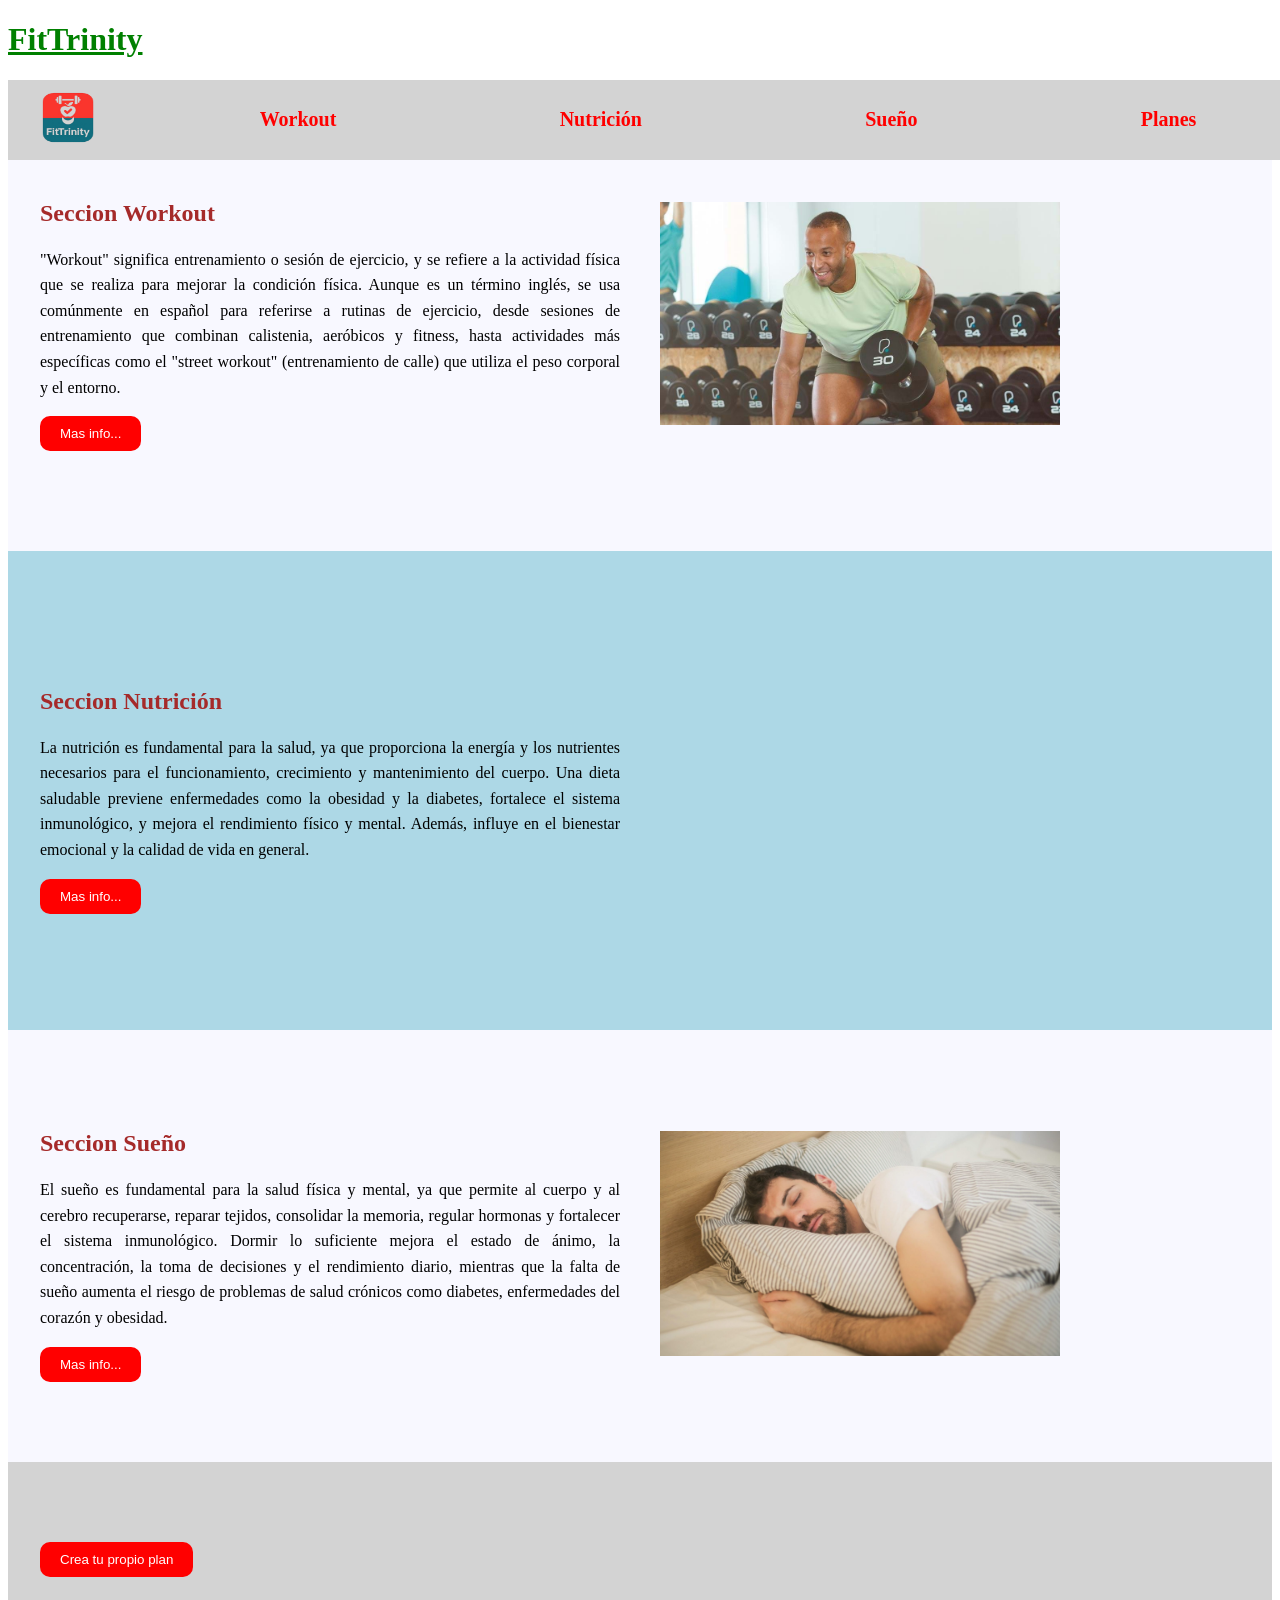
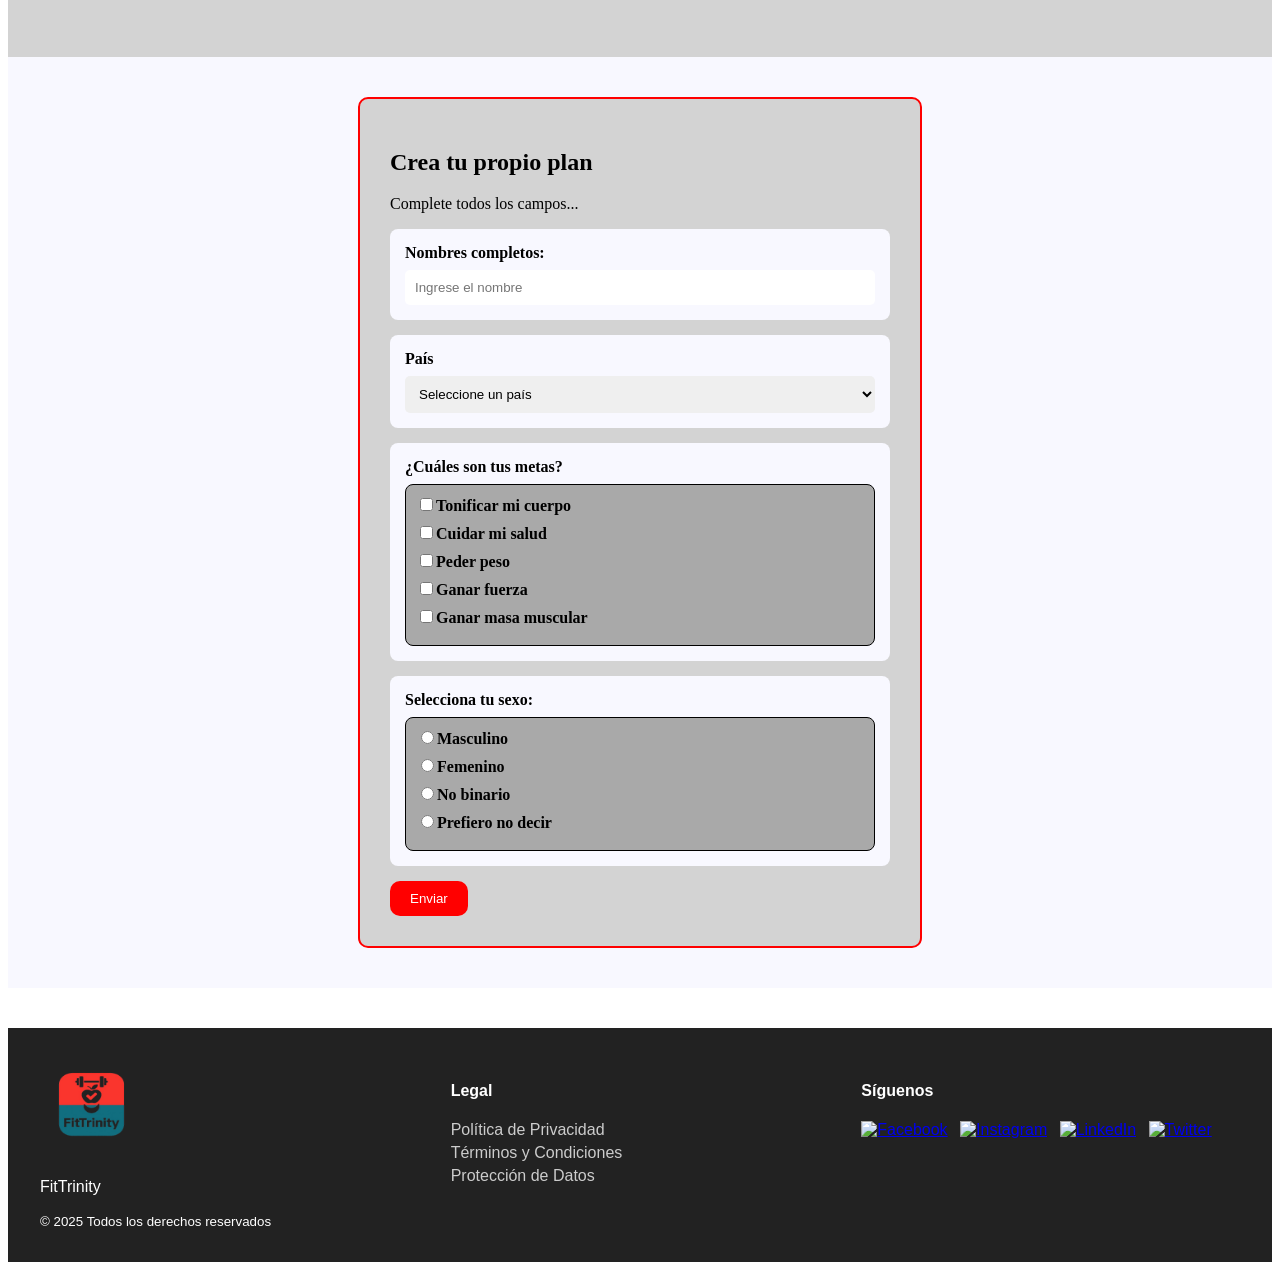
==== index.html @ a1254632 "Initial commit" ====
<!DOCTYPE html>
<html lang="en">
  <head>
    <meta charset="UTF-8" />
    <meta name="viewport" content="width=device-width, initial-scale=1.0" />
    <title>Document</title>
    <link rel="stylesheet" href="styles.css" />
    <link rel="stylesheet" href="Pie.css" />
  </head>
  <body>
    <h1>FitTrinity</h1>
    <nav class="topheader">
      <a href="" class="logo">
        <img width="80" height="70" src="img/Logo_FitTrinity.png" alt="" />
      </a>
      <ul class="Menu-Horizontal">
        <li>
          <a href="">Workout</a>
          <ul class="Menu-Vertical">
            <li><a href="">Ejercicios propuestos</a></li>
            <li><a href="">Recomendaciones</a></li>
            <li><a href="">Arma tu rutina</a></li>
            <li><a href="">Objetivos</a></li>
          </ul>
        </li>
        <li>
          <a href="">Nutrición</a>
          <ul class="Menu-Vertical">
            <li><a href="">Recetas propuestas</a></li>
            <li><a href="">Crea tu receta</a></li>
            <li><a href="">Crea tu plan alimentario</a></li>
            <li><a href="">Objetivos</a></li>
          </ul>
        </li>
        <li>
          <a href="">Sueño</a>
          <ul class="Menu-Vertical">
            <li><a href="">Historial de sueño</a></li>
            <li><a href="">Técnicas de sueño</a></li>
            <li><a href="">Resumen de sueño del día</a></li>
            <li><a href="">Objetivos</a></li>
          </ul>
        </li>
        <li><a href="#plan">Planes</a></li>
      </ul>
    </nav>
    <!--SECCION WORKOUT-->
    <section class="seccion-workout">
      <div class="div-gral-workout">
        <div class="div-work-texto">
          <h2>Seccion Workout</h2>
          <p>
            "Workout" significa entrenamiento o sesión de ejercicio, y se
            refiere a la actividad física que se realiza para mejorar la
            condición física. Aunque es un término inglés, se usa comúnmente en
            español para referirse a rutinas de ejercicio, desde sesiones de
            entrenamiento que combinan calistenia, aeróbicos y fitness, hasta
            actividades más específicas como el "street workout" (entrenamiento
            de calle) que utiliza el peso corporal y el entorno.
          </p>
          <button>Mas info...</button>
        </div>
        <div class="div-work-img">
          <img src="img/workout.jpg" />
        </div>
      </div>
    </section>

    <!--SECCION NUTRICIÓN-->
    <section class="seccion-nutricion">
      <div class="div-gral-nutri">
        <div class="div-nutri-texto">
          <h2>Seccion Nutrición</h2>
          <p>
            La nutrición es fundamental para la salud, ya que proporciona la
            energía y los nutrientes necesarios para el funcionamiento,
            crecimiento y mantenimiento del cuerpo. Una dieta saludable previene
            enfermedades como la obesidad y la diabetes, fortalece el sistema
            inmunológico, y mejora el rendimiento físico y mental. Además,
            influye en el bienestar emocional y la calidad de vida en general.
          </p>
          <button>Mas info...</button>
        </div>
        <div class="div-nutri-vid">
          <iframe
            width="560"
            height="315"
            src="https://www.youtube.com/embed/vj3jPvixnuU?si=mzbPdKs2V71hSgML"
            title="YouTube video player"
            frameborder="0"
            allow="accelerometer; autoplay; clipboard-write; encrypted-media; gyroscope; picture-in-picture; web-share"
            referrerpolicy="strict-origin-when-cross-origin"
            allowfullscreen
          ></iframe>
        </div>
      </div>
    </section>

    <!--SECCION SUEÑO-->
    <section class="seccion-sueño">
      <div class="div-gral-sueño">
        <div class="div-sueño-texto">
          <h2>Seccion Sueño</h2>
          <p>
            El sueño es fundamental para la salud física y mental, ya que
            permite al cuerpo y al cerebro recuperarse, reparar tejidos,
            consolidar la memoria, regular hormonas y fortalecer el sistema
            inmunológico. Dormir lo suficiente mejora el estado de ánimo, la
            concentración, la toma de decisiones y el rendimiento diario,
            mientras que la falta de sueño aumenta el riesgo de problemas de
            salud crónicos como diabetes, enfermedades del corazón y obesidad.
          </p>
          <button>Mas info...</button>
        </div>
        <div class="div-work-img">
          <img src="img/sueño.jpg" />
        </div>
      </div>
    </section>

    <!--SECCION PLAN-->
    <section class="seccion-plan">
      <div class="div-gral-plan">
        <div class="div-plan-boton">
          <button>Crea tu propio plan</button>
        </div>
      </div>
    </section>

    <!--SECCION PLAN-->
    <section class="seccion-formulario" id="plan">
      <div class="div-cont-formulario">
        <h2>Crea tu propio plan</h2>
        <p>Complete todos los campos...</p>
        <form class="formulario">
          <!--INPUT:TEXT-->
          <div class="campo">
            <label for="nombre">Nombres completos:</label>
            <input
              type="text"
              id="nombre"
              name="nombre"
              placeholder="Ingrese el nombre"
            />
          </div>

          <!--LISTA DESPLEGABLE-->
          <div class="campo">
            <label for="nombres">País</label>
            <select id="pais" name="pais">
              <option value="">Seleccione un país</option>
              <option value="peru">Peru</option>
              <option value="argentina">Argentina</option>
              <option value="chile">Chile</option>
              <option value="colombia">Colombia</option>
            </select>
          </div>

          <!--CHECKBOX-->
          <div class="campo">
            <label>¿Cuáles son tus metas?</label>
            <ul class="lista-checkbox">
              <li>
                <label
                  ><input type="checkbox" name="metas" value="a" />Tonificar mi
                  cuerpo</label
                >
              </li>
              <li>
                <label
                  ><input type="checkbox" name="metas" value="b" />Cuidar mi
                  salud</label
                >
              </li>
              <li>
                <label
                  ><input type="checkbox" name="metas" value="c" />Peder
                  peso</label
                >
              </li>
              <li>
                <label
                  ><input type="checkbox" name="metas" value="d" />Ganar
                  fuerza</label
                >
              </li>
              <li>
                <label
                  ><input type="checkbox" name="metas" value="e" />Ganar masa
                  muscular</label
                >
              </li>
            </ul>
          </div>

          <!--RADIO-->
          <div class="campo">
            <label>Selecciona tu sexo:</label>
            <ul class="lista-radio">
              <li>
                <label
                  ><input type="radio" name="sexo" value="m" />Masculino</label
                >
              </li>
              <li>
                <label
                  ><input type="radio" name="sexo" value="f" />Femenino</label
                >
              </li>
              <li>
                <label
                  ><input type="radio" name="sexo" value="nb" />No
                  binario</label
                >
              </li>
              <li>
                <label
                  ><input type="radio" name="sexo" value="na" />Prefiero no
                  decir</label
                >
              </li>
            </ul>
          </div>
          <button class="formulrio" type="submit">Enviar</button>
        </form>
      </div>
    </section>

    <!-- PIE DE PAGINA -->
    <section id="footer">
      <footer class="footer">
        <div class="footer-container">
          <!-- Logo y nombre de sitio -->
          <div class="footer-brand">
            <img src="img/Logo_FitTrinity.png" alt="Logo" class="footer-logo" />
            <p>FitTrinity</p>
            <small>© 2025 Todos los derechos reservados</small>
          </div>

          <!-- Enlaces legales -->
          <div class="footer-links">
            <h4>Legal</h4>
            <a href="/Documentos/3.politica-privacidad.pdf"
              >Política de Privacidad</a
            >
            <!-- Dentro de href llama a un documento pdf con la poltica-->
            <a href="#">Términos y Condiciones</a>
            <!-- Dentro de href llama a un documento pdf con los terminos y condiciones-->
            <a href="/Documentos/LeyProteccionDatos.pdf">Protección de Datos</a>
          </div>

          <!-- Redes sociales con íconos personalizados -->
          <div class="footer-social">
            <h4>Síguenos</h4>
            <a href="#"
              ><img
                src="https://cdn-icons-png.flaticon.com/512/145/145802.png"
                alt="Facebook"
                class="social-icon"
            /></a>
            <a href="#"
              ><img
                src="https://cdn-icons-png.flaticon.com/512/145/145812.png"
                alt="Instagram"
                class="social-icon"
            /></a>
            <a href="#"
              ><img
                src="https://cdn-icons-png.flaticon.com/512/145/145807.png"
                alt="LinkedIn"
                class="social-icon"
            /></a>
            <a href="#"
              ><img
                src="https://cdn-icons-png.flaticon.com/512/145/145806.png"
                alt="Twitter"
                class="social-icon"
            /></a>
          </div>
        </div>
      </footer>
    </section>
  </body>
</html>
---- styles.css ----
h1 {
  text-decoration: underline;
  color: green;
  font-family: Tahoma;
}

.topheader {
  position: fixed;
  background-color: lightgray;
  width: 100%;
  height: 80px;
  display: flex;
  align-items: center;
  justify-content: space-between;
  padding: 0 20px;
}

.Menu-Horizontal {
  list-style: none;
  display: flex;
  justify-content: space-around;
  width: 100%;
}

.Menu-Horizontal li a {
  display: Block;
  padding: 15px 20px;
  color: red;
  font-size: 20px;
  font-weight: bold;
  text-decoration: none;
  list-style: none;
}

.Menu-Vertical {
  list-style: none;
  padding: 0;
  position: absolute;
  background-color: lightgray;
  display: none;
  width: 150px;
  border-radius: 7px;
}

.Menu-Vertical li a {
  display: Block;
  padding: 15px 20px;
  color: black;
  font-size: 15px;
  font-weight: normal;
  text-decoration: none;
  list-style: none;
}

.Menu-Horizontal li a:hover {
  color: blue;
}

.Menu-Horizontal li:hover .Menu-Vertical {
  display: Block;
}

/*Seccion Workout*/
.seccion-workout {
  padding: 100px 20px;
  background-color: ghostwhite;
}

.div-gral-workout {
  display: flex;
  justify-content: space-between;
  align-items: center;
  max-width: 1200px;
  margin: 0 auto;
  gap: 40px;
}
.div-work-texto {
  flex: 1;
}

.div-work-texto h2 {
  color: brown;
}

.div-work-texto p {
  color: black;
  line-height: 1.6;
  font-size: 16px;
  text-align: justify;
}

.div-work-texto button {
  margin: top 20px;
  padding: 10px 20px;
  background-color: red;
  color: white;
  border: none;
  border-radius: 10px;
  cursor: pointer;
}

.div-work-img {
  flex: 1;
}

.div-work-img img {
  width: 100%;
  max-width: 400px;
}

/*Seccion Nutrición*/

.seccion-nutricion {
  padding: 80px 20px;
  background-color: lightblue;
}

.div-gral-nutri {
  display: flex;
  justify-content: space-between;
  align-items: center;
  max-width: 1200px;
  margin: 0 auto;
  gap: 40px;
}
.div-nutri-texto {
  flex: 1;
}

.div-nutri-texto h2 {
  color: brown;
}

.div-nutri-texto p {
  color: black;
  line-height: 1.6;
  font-size: 16px;
  text-align: justify;
}

.div-nutri-texto button {
  margin: top 20px;
  padding: 10px 20px;
  background-color: red;
  color: white;
  border: none;
  border-radius: 10px;
  cursor: pointer;
}

.div-nutri-vid {
  flex: 1;
}

.div-nutri-vid iframe {
  width: 100%;
  max-width: 400px;
}

/*Seccion Sueño*/

.seccion-sueño {
  padding: 80px 20px;
  background-color: ghostwhite;
}

.div-gral-sueño {
  display: flex;
  justify-content: space-between;
  align-items: center;
  max-width: 1200px;
  margin: 0 auto;
  gap: 40px;
}
.div-sueño-texto {
  flex: 1;
}

.div-sueño-texto h2 {
  color: brown;
}

.div-sueño-texto p {
  color: black;
  line-height: 1.6;
  font-size: 16px;
  text-align: justify;
}

.div-sueño-texto button {
  margin: top 20px;
  padding: 10px 20px;
  background-color: red;
  color: white;
  border: none;
  border-radius: 10px;
  cursor: pointer;
}

.div-sueño-vid {
  flex: 1;
}

.div-sueño-vid iframe {
  width: 100%;
  max-width: 400px;
}

/*Seccion Plan*/

.seccion-plan {
  padding: 80px 20px;
  background-color: lightgray;
  justify-content: center;
}

.div-gral-plan {
  display: flex;
  justify-content: space-between;
  align-items: center;
  max-width: 1200px;
  margin: 0 auto;
  gap: 40px;
}
.div-plan-boton {
  flex: 1;
  align-items: center;
}

.div-plan-boton button {
  margin: top 20px;
  padding: 10px 20px;
  background-color: red;
  color: white;
  border: none;
  border-radius: 10px;
  cursor: pointer;
}

/*Seccion Formulario*/

.seccion-formulario {
  padding: 40px;
  background-color: ghostwhite;
  border: 30px;
  display: flex;
  justify-content: center;
  margin-bottom: 40px;
}

.div-cont-formulario {
  background-color: lightgray;
  padding: 30px;
  border: 2px solid red;
  border-radius: 10px;
  width: 100%;
  max-width: 500px;
}

.campo {
  background-color: ghostwhite;
  padding: 15px;
  border: 1px;
  border-radius: 8px;
  margin-bottom: 15px;
}

.formulario label {
  display: block;
  font-weight: 600;
  margin-bottom: 8px;
}

.formulario input[type="text"],
.formulario select {
  width: 100%;
  padding: 10px;
  border: 1px;
  border-radius: 5px;
  box-sizing: border-box;
}

.lista-checkbox,
.lista-radio {
  list-style: none;
  padding: 10px;
  margin: 0px;
  border: 1px solid black;
  border-radius: 8px;
  background-color: darkgray;
}

.formulario button {
  margin: top 20px;
  padding: 10px 20px;
  background-color: red;
  color: white;
  border: none;
  border-radius: 10px;
  cursor: pointer;
}
---- Pie.css ----
/* Footer general */
.footer {
  background-color: #222; /* Fondo oscuro para contraste */
  color: white;
  padding: 2rem 1rem;
  font-family: "Roboto", sans-serif;
}

/* Contenedor flexible para 3 columnas */
.footer-container {
  display: flex;
  flex-direction: row;
  justify-content: space-between;
  flex-wrap: wrap;
  max-width: 1200px;
  margin: auto;
  gap: 2rem;
}

/* Marca o logotipo */
.footer-brand {
  flex: 1;
  min-width: 200px;
}

.footer-logo {
  width: 103px;
  height: 90px;
  margin-bottom: 0.5rem;
}

/* Enlaces legales */
.footer-links {
  flex: 1;
  min-width: 200px;
}

.footer-links a {
  display: block;
  color: #ccc;
  text-decoration: none;
  margin: 0.3rem 0;
}

.footer-links a:hover {
  color: #fff;
}

/* Redes sociales con íconos */
.footer-social {
  flex: 1;
  min-width: 200px;
}

.social-icon {
  width: 32px;
  height: 32px;
  margin-right: 0.5rem;
  transition: transform 0.2s ease-in-out;
}

.social-icon:hover {
  transform: scale(1.2);
}

/* Responsive para pantallas pequeñas */
@media (max-width: 768px) {
  .footer-container {
    flex-direction: column;
    align-items: center;
    text-align: center;
  }

  .footer-social img {
    margin-bottom: 0.5rem;
  }
}
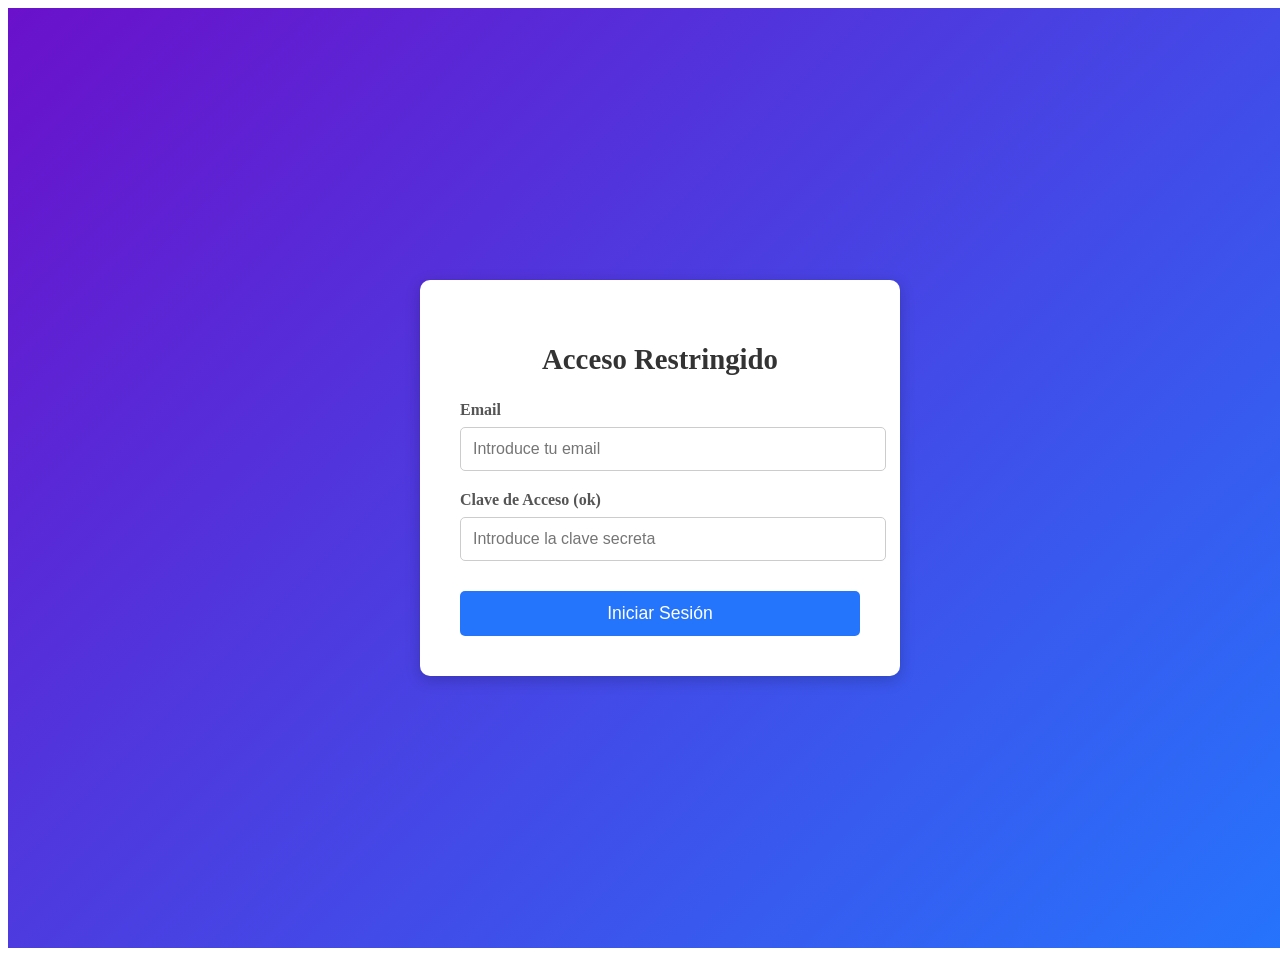
==== commit a3a38e8d: "commit" ====
--- a/index.html
+++ b/index.html
@@ -1,284 +1,44 @@
-<!DOCTYPE html>
-<html lang="en">
-  <head>
-    <meta charset="UTF-8" />
-    <meta name="viewport" content="width=device-width, initial-scale=1.0" />
-    <title>Document</title>
-    <link rel="stylesheet" href="styles.css" />
-    <link rel="stylesheet" href="Pie.css" />
-  </head>
-  <body>
-    <h1>FitTrinity</h1>
-    <nav class="topheader">
-      <a href="" class="logo">
-        <img width="80" height="70" src="img/Logo_FitTrinity.png" alt="" />
-      </a>
-      <ul class="Menu-Horizontal">
-        <li>
-          <a href="">Workout</a>
-          <ul class="Menu-Vertical">
-            <li><a href="">Ejercicios propuestos</a></li>
-            <li><a href="">Recomendaciones</a></li>
-            <li><a href="">Arma tu rutina</a></li>
-            <li><a href="">Objetivos</a></li>
-          </ul>
-        </li>
-        <li>
-          <a href="">Nutrición</a>
-          <ul class="Menu-Vertical">
-            <li><a href="">Recetas propuestas</a></li>
-            <li><a href="">Crea tu receta</a></li>
-            <li><a href="">Crea tu plan alimentario</a></li>
-            <li><a href="">Objetivos</a></li>
-          </ul>
-        </li>
-        <li>
-          <a href="">Sueño</a>
-          <ul class="Menu-Vertical">
-            <li><a href="">Historial de sueño</a></li>
-            <li><a href="">Técnicas de sueño</a></li>
-            <li><a href="">Resumen de sueño del día</a></li>
-            <li><a href="">Objetivos</a></li>
-          </ul>
-        </li>
-        <li><a href="#plan">Planes</a></li>
-      </ul>
-    </nav>
-    <!--SECCION WORKOUT-->
-    <section class="seccion-workout">
-      <div class="div-gral-workout">
-        <div class="div-work-texto">
-          <h2>Seccion Workout</h2>
-          <p>
-            "Workout" significa entrenamiento o sesión de ejercicio, y se
-            refiere a la actividad física que se realiza para mejorar la
-            condición física. Aunque es un término inglés, se usa comúnmente en
-            español para referirse a rutinas de ejercicio, desde sesiones de
-            entrenamiento que combinan calistenia, aeróbicos y fitness, hasta
-            actividades más específicas como el "street workout" (entrenamiento
-            de calle) que utiliza el peso corporal y el entorno.
-          </p>
-          <button>Mas info...</button>
-        </div>
-        <div class="div-work-img">
-          <img src="img/workout.jpg" />
-        </div>
-      </div>
-    </section>
-
-    <!--SECCION NUTRICIÓN-->
-    <section class="seccion-nutricion">
-      <div class="div-gral-nutri">
-        <div class="div-nutri-texto">
-          <h2>Seccion Nutrición</h2>
-          <p>
-            La nutrición es fundamental para la salud, ya que proporciona la
-            energía y los nutrientes necesarios para el funcionamiento,
-            crecimiento y mantenimiento del cuerpo. Una dieta saludable previene
-            enfermedades como la obesidad y la diabetes, fortalece el sistema
-            inmunológico, y mejora el rendimiento físico y mental. Además,
-            influye en el bienestar emocional y la calidad de vida en general.
-          </p>
-          <button>Mas info...</button>
-        </div>
-        <div class="div-nutri-vid">
-          <iframe
-            width="560"
-            height="315"
-            src="https://www.youtube.com/embed/vj3jPvixnuU?si=mzbPdKs2V71hSgML"
-            title="YouTube video player"
-            frameborder="0"
-            allow="accelerometer; autoplay; clipboard-write; encrypted-media; gyroscope; picture-in-picture; web-share"
-            referrerpolicy="strict-origin-when-cross-origin"
-            allowfullscreen
-          ></iframe>
-        </div>
-      </div>
-    </section>
-
-    <!--SECCION SUEÑO-->
-    <section class="seccion-sueño">
-      <div class="div-gral-sueño">
-        <div class="div-sueño-texto">
-          <h2>Seccion Sueño</h2>
-          <p>
-            El sueño es fundamental para la salud física y mental, ya que
-            permite al cuerpo y al cerebro recuperarse, reparar tejidos,
-            consolidar la memoria, regular hormonas y fortalecer el sistema
-            inmunológico. Dormir lo suficiente mejora el estado de ánimo, la
-            concentración, la toma de decisiones y el rendimiento diario,
-            mientras que la falta de sueño aumenta el riesgo de problemas de
-            salud crónicos como diabetes, enfermedades del corazón y obesidad.
-          </p>
-          <button>Mas info...</button>
-        </div>
-        <div class="div-work-img">
-          <img src="img/sueño.jpg" />
-        </div>
-      </div>
-    </section>
-
-    <!--SECCION PLAN-->
-    <section class="seccion-plan">
-      <div class="div-gral-plan">
-        <div class="div-plan-boton">
-          <button>Crea tu propio plan</button>
-        </div>
-      </div>
-    </section>
-
-    <!--SECCION PLAN-->
-    <section class="seccion-formulario" id="plan">
-      <div class="div-cont-formulario">
-        <h2>Crea tu propio plan</h2>
-        <p>Complete todos los campos...</p>
-        <form class="formulario">
-          <!--INPUT:TEXT-->
-          <div class="campo">
-            <label for="nombre">Nombres completos:</label>
-            <input
-              type="text"
-              id="nombre"
-              name="nombre"
-              placeholder="Ingrese el nombre"
-            />
-          </div>
-
-          <!--LISTA DESPLEGABLE-->
-          <div class="campo">
-            <label for="nombres">País</label>
-            <select id="pais" name="pais">
-              <option value="">Seleccione un país</option>
-              <option value="peru">Peru</option>
-              <option value="argentina">Argentina</option>
-              <option value="chile">Chile</option>
-              <option value="colombia">Colombia</option>
-            </select>
-          </div>
-
-          <!--CHECKBOX-->
-          <div class="campo">
-            <label>¿Cuáles son tus metas?</label>
-            <ul class="lista-checkbox">
-              <li>
-                <label
-                  ><input type="checkbox" name="metas" value="a" />Tonificar mi
-                  cuerpo</label
-                >
-              </li>
-              <li>
-                <label
-                  ><input type="checkbox" name="metas" value="b" />Cuidar mi
-                  salud</label
-                >
-              </li>
-              <li>
-                <label
-                  ><input type="checkbox" name="metas" value="c" />Peder
-                  peso</label
-                >
-              </li>
-              <li>
-                <label
-                  ><input type="checkbox" name="metas" value="d" />Ganar
-                  fuerza</label
-                >
-              </li>
-              <li>
-                <label
-                  ><input type="checkbox" name="metas" value="e" />Ganar masa
-                  muscular</label
-                >
-              </li>
-            </ul>
-          </div>
-
-          <!--RADIO-->
-          <div class="campo">
-            <label>Selecciona tu sexo:</label>
-            <ul class="lista-radio">
-              <li>
-                <label
-                  ><input type="radio" name="sexo" value="m" />Masculino</label
-                >
-              </li>
-              <li>
-                <label
-                  ><input type="radio" name="sexo" value="f" />Femenino</label
-                >
-              </li>
-              <li>
-                <label
-                  ><input type="radio" name="sexo" value="nb" />No
-                  binario</label
-                >
-              </li>
-              <li>
-                <label
-                  ><input type="radio" name="sexo" value="na" />Prefiero no
-                  decir</label
-                >
-              </li>
-            </ul>
-          </div>
-          <button class="formulrio" type="submit">Enviar</button>
-        </form>
-      </div>
-    </section>
-
-    <!-- PIE DE PAGINA -->
-    <section id="footer">
-      <footer class="footer">
-        <div class="footer-container">
-          <!-- Logo y nombre de sitio -->
-          <div class="footer-brand">
-            <img src="img/Logo_FitTrinity.png" alt="Logo" class="footer-logo" />
-            <p>FitTrinity</p>
-            <small>© 2025 Todos los derechos reservados</small>
-          </div>
-
-          <!-- Enlaces legales -->
-          <div class="footer-links">
-            <h4>Legal</h4>
-            <a href="/Documentos/3.politica-privacidad.pdf"
-              >Política de Privacidad</a
-            >
-            <!-- Dentro de href llama a un documento pdf con la poltica-->
-            <a href="#">Términos y Condiciones</a>
-            <!-- Dentro de href llama a un documento pdf con los terminos y condiciones-->
-            <a href="/Documentos/LeyProteccionDatos.pdf">Protección de Datos</a>
-          </div>
-
-          <!-- Redes sociales con íconos personalizados -->
-          <div class="footer-social">
-            <h4>Síguenos</h4>
-            <a href="#"
-              ><img
-                src="https://cdn-icons-png.flaticon.com/512/145/145802.png"
-                alt="Facebook"
-                class="social-icon"
-            /></a>
-            <a href="#"
-              ><img
-                src="https://cdn-icons-png.flaticon.com/512/145/145812.png"
-                alt="Instagram"
-                class="social-icon"
-            /></a>
-            <a href="#"
-              ><img
-                src="https://cdn-icons-png.flaticon.com/512/145/145807.png"
-                alt="LinkedIn"
-                class="social-icon"
-            /></a>
-            <a href="#"
-              ><img
-                src="https://cdn-icons-png.flaticon.com/512/145/145806.png"
-                alt="Twitter"
-                class="social-icon"
-            /></a>
-          </div>
-        </div>
-      </footer>
-    </section>
-  </body>
-</html>
+<!DOCTYPE html>
+<html lang="es">
+  <head>
+    <meta charset="UTF-8" />
+    <meta name="viewport" content="width=device-width, initial-scale=1.0" />
+    <title>Login con Clave Estática</title>
+    <link rel="stylesheet" href="login.css" />
+  </head>
+  <body>
+    <section class="login-container">
+      <div class="login-box">
+        <h2>Acceso Restringido</h2>
+
+        <form onsubmit="return validarLogin(event);">
+          <div class="input-group">
+            <label for="email">Email</label>
+            <input
+              type="email"
+              id="email"
+              name="email"
+              placeholder="Introduce tu email"
+              required
+            />
+          </div>
+
+          <div class="input-group">
+            <label for="password">Clave de Acceso (ok)</label>
+            <input
+              type="password"
+              id="password"
+              name="password"
+              placeholder="Introduce la clave secreta"
+              required
+            />
+          </div>
+
+          <button type="submit" class="login-button">Iniciar Sesión</button>
+        </form>
+      </div>
+    </section>
+
+    <script src="login.js"></script>
+  </body>
+</html>
--- a/login.css
+++ b/login.css
@@ -0,0 +1,109 @@
+/* Contenedor principal: Centra el formulario */
+.login-container {
+    display: flex;
+    justify-content: center;
+    align-items: center;
+    min-height: 100vh;
+    width: 100%;
+    /* Fondo atractivo para la vista de escritorio */
+    background: linear-gradient(135deg, #6a11cb 0%, #2575fc 100%);
+    padding: 1.25rem; /* 20px de padding */
+}
+
+/* La caja del formulario */
+.login-box {
+    background: white;
+    padding: 2.5rem; /* 40px */
+    border-radius: 0.625rem; /* 10px */
+    box-shadow: 0 0.25rem 0.9375rem rgba(0, 0, 0, 0.2); /* Sombra */
+    width: 100%;
+    max-width: 25rem; /* 400px, el ancho máximo */
+    text-align: center;
+}
+
+.login-box h2 {
+    margin-bottom: 1.5625rem; /* 25px */
+    color: #333;
+    font-size: 1.8rem;
+}
+
+/* División para agrupar Label e Input */
+.input-group {
+    margin-bottom: 1.25rem; /* 20px */
+    text-align: left;
+}
+
+.input-group label {
+    display: block;
+    margin-bottom: 0.5rem; /* 8px */
+    font-weight: bold;
+    color: #555;
+}
+
+.input-group input {
+    width: 100%;
+    padding: 0.75rem; /* 12px */
+    border: 1px solid #ccc;
+    border-radius: 0.3125rem; /* 5px */
+    font-size: 1rem;
+    transition: border-color 0.3s;
+}
+
+.input-group input:focus {
+    border-color: #2575fc;
+    outline: none;
+}
+
+/* Estilo del botón */
+.login-button {
+    width: 100%;
+    padding: 0.75rem; /* 12px */
+    border: none;
+    border-radius: 0.3125rem; /* 5px */
+    background-color: #2575fc;
+    color: white;
+    font-size: 1.1rem;
+    cursor: pointer;
+    transition: background-color 0.3s ease;
+    margin-top: 0.625rem; /* 10px */
+}
+
+.login-button:hover {
+    background-color: #0e63e2;
+}
+
+/* -------------------------------------- */
+/* MEDIA QUERY: RESPONSIVE MÓVILES */
+/* -------------------------------------- */
+
+/* Estilos aplicados cuando la pantalla mide 600px o menos */
+@media (max-width: 600px) {
+    
+    /* El contenedor principal simula una vista de aplicación */
+    .login-container {
+        padding: 0; /* Quita el padding exterior */
+        background: #fff; /* Fondo blanco liso */
+        align-items: flex-start; /* Mueve el formulario arriba */
+        min-height: auto; 
+    }
+
+    /* La caja del formulario se expande y pierde los adornos de tarjeta */
+    .login-box {
+        padding: 1.5rem; /* 24px de padding interno */
+        margin-top: 2rem; /* 32px de espacio superior */
+        width: 100%;
+        max-width: 100%;
+        box-shadow: none; /* Elimina la sombra */
+        border-radius: 0; /* Elimina el borde redondeado */
+        border: none;
+    }
+
+    .login-box h2 {
+        font-size: 1.7rem; /* Ajuste sutil del tamaño */
+        text-align: left;
+    }
+    
+    .input-group input {
+        padding: 1rem; /* Aumenta el padding para un mejor toque táctil (16px) */
+    }
+}
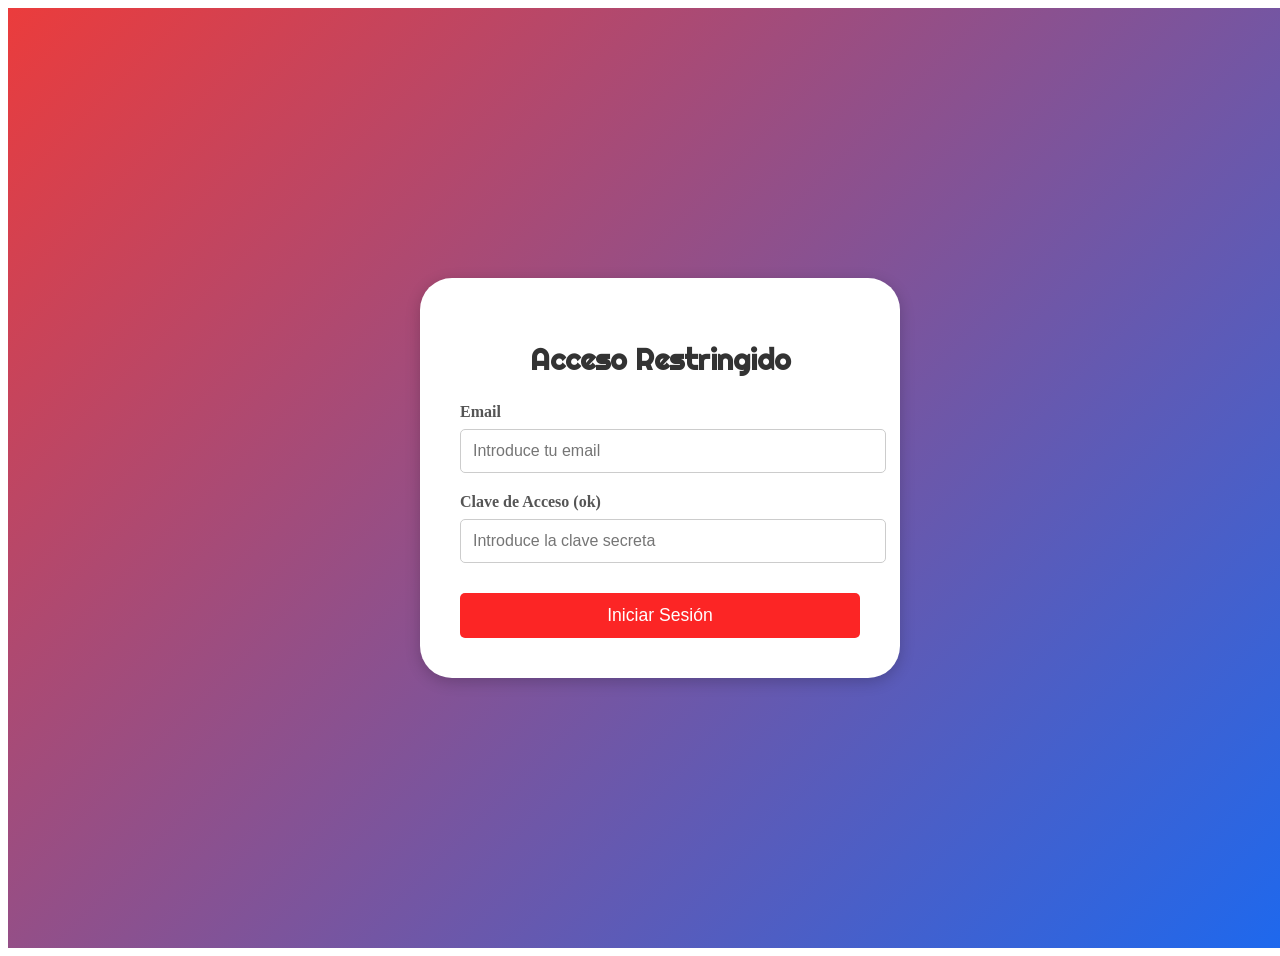
==== commit 8e9beebe: "commit" ====
--- a/index.html
+++ b/index.html
@@ -4,6 +4,9 @@
     <meta charset="UTF-8" />
     <meta name="viewport" content="width=device-width, initial-scale=1.0" />
     <title>Login con Clave Estática</title>
+    <style>
+      @import url("https://fonts.googleapis.com/css2?family=Righteous&display=swap");
+    </style>
     <link rel="stylesheet" href="login.css" />
   </head>
   <body>
--- a/login.css
+++ b/login.css
@@ -1,75 +1,76 @@
 /* Contenedor principal: Centra el formulario */
 .login-container {
-    display: flex;
-    justify-content: center;
-    align-items: center;
-    min-height: 100vh;
-    width: 100%;
-    /* Fondo atractivo para la vista de escritorio */
-    background: linear-gradient(135deg, #6a11cb 0%, #2575fc 100%);
-    padding: 1.25rem; /* 20px de padding */
+  display: flex;
+  justify-content: center;
+  align-items: center;
+  min-height: 100vh;
+  width: 100%;
+  /* Fondo atractivo para la vista de escritorio */
+  background: linear-gradient(135deg, #eb3c3c 0%, #1b69f0 100%);
+  padding: 1.25rem; /* 20px de padding */
 }
 
 /* La caja del formulario */
 .login-box {
-    background: white;
-    padding: 2.5rem; /* 40px */
-    border-radius: 0.625rem; /* 10px */
-    box-shadow: 0 0.25rem 0.9375rem rgba(0, 0, 0, 0.2); /* Sombra */
-    width: 100%;
-    max-width: 25rem; /* 400px, el ancho máximo */
-    text-align: center;
+  background: white;
+  padding: 2.5rem; /* 40px */
+  border-radius: 2rem; /* 10px */
+  box-shadow: 0 0.25rem 0.9375rem rgba(0, 0, 0, 0.2); /* Sombra */
+  width: 100%;
+  max-width: 25rem; /* 400px, el ancho máximo */
+  text-align: center;
 }
 
 .login-box h2 {
-    margin-bottom: 1.5625rem; /* 25px */
-    color: #333;
-    font-size: 1.8rem;
+  font-family: "Righteous", sans-serif;
+  margin-bottom: 1.5625rem; /* 25px */
+  color: #333;
+  font-size: 1.8rem;
 }
 
 /* División para agrupar Label e Input */
 .input-group {
-    margin-bottom: 1.25rem; /* 20px */
-    text-align: left;
+  margin-bottom: 1.25rem; /* 20px */
+  text-align: left;
 }
 
 .input-group label {
-    display: block;
-    margin-bottom: 0.5rem; /* 8px */
-    font-weight: bold;
-    color: #555;
+  display: block;
+  margin-bottom: 0.5rem; /* 8px */
+  font-weight: bold;
+  color: #555;
 }
 
 .input-group input {
-    width: 100%;
-    padding: 0.75rem; /* 12px */
-    border: 1px solid #ccc;
-    border-radius: 0.3125rem; /* 5px */
-    font-size: 1rem;
-    transition: border-color 0.3s;
+  width: 100%;
+  padding: 0.75rem; /* 12px */
+  border: 1px solid #ccc;
+  border-radius: 0.3125rem; /* 5px */
+  font-size: 1rem;
+  transition: border-color 0.3s;
 }
 
 .input-group input:focus {
-    border-color: #2575fc;
-    outline: none;
+  border-color: #2575fc;
+  outline: none;
 }
 
 /* Estilo del botón */
 .login-button {
-    width: 100%;
-    padding: 0.75rem; /* 12px */
-    border: none;
-    border-radius: 0.3125rem; /* 5px */
-    background-color: #2575fc;
-    color: white;
-    font-size: 1.1rem;
-    cursor: pointer;
-    transition: background-color 0.3s ease;
-    margin-top: 0.625rem; /* 10px */
+  width: 100%;
+  padding: 0.75rem; /* 12px */
+  border: none;
+  border-radius: 0.3125rem; /* 5px */
+  background-color: #fc2525;
+  color: white;
+  font-size: 1.1rem;
+  cursor: pointer;
+  transition: background-color 0.3s ease;
+  margin-top: 0.625rem; /* 10px */
 }
 
 .login-button:hover {
-    background-color: #0e63e2;
+  background-color: #e20e0e;
 }
 
 /* -------------------------------------- */
@@ -78,32 +79,31 @@
 
 /* Estilos aplicados cuando la pantalla mide 600px o menos */
 @media (max-width: 600px) {
-    
-    /* El contenedor principal simula una vista de aplicación */
-    .login-container {
-        padding: 0; /* Quita el padding exterior */
-        background: #fff; /* Fondo blanco liso */
-        align-items: flex-start; /* Mueve el formulario arriba */
-        min-height: auto; 
-    }
+  /* El contenedor principal simula una vista de aplicación */
+  .login-container {
+    padding: 0; /* Quita el padding exterior */
+    background: #fff; /* Fondo blanco liso */
+    align-items: flex-start; /* Mueve el formulario arriba */
+    min-height: auto;
+  }
 
-    /* La caja del formulario se expande y pierde los adornos de tarjeta */
-    .login-box {
-        padding: 1.5rem; /* 24px de padding interno */
-        margin-top: 2rem; /* 32px de espacio superior */
-        width: 100%;
-        max-width: 100%;
-        box-shadow: none; /* Elimina la sombra */
-        border-radius: 0; /* Elimina el borde redondeado */
-        border: none;
-    }
+  /* La caja del formulario se expande y pierde los adornos de tarjeta */
+  .login-box {
+    padding: 1.5rem; /* 24px de padding interno */
+    margin-top: 2rem; /* 32px de espacio superior */
+    width: 100%;
+    max-width: 100%;
+    box-shadow: none; /* Elimina la sombra */
+    border-radius: 0; /* Elimina el borde redondeado */
+    border: none;
+  }
 
-    .login-box h2 {
-        font-size: 1.7rem; /* Ajuste sutil del tamaño */
-        text-align: left;
-    }
-    
-    .input-group input {
-        padding: 1rem; /* Aumenta el padding para un mejor toque táctil (16px) */
-    }
-}+  .login-box h2 {
+    font-size: 1.7rem; /* Ajuste sutil del tamaño */
+    text-align: left;
+  }
+
+  .input-group input {
+    padding: 1rem; /* Aumenta el padding para un mejor toque táctil (16px) */
+  }
+}
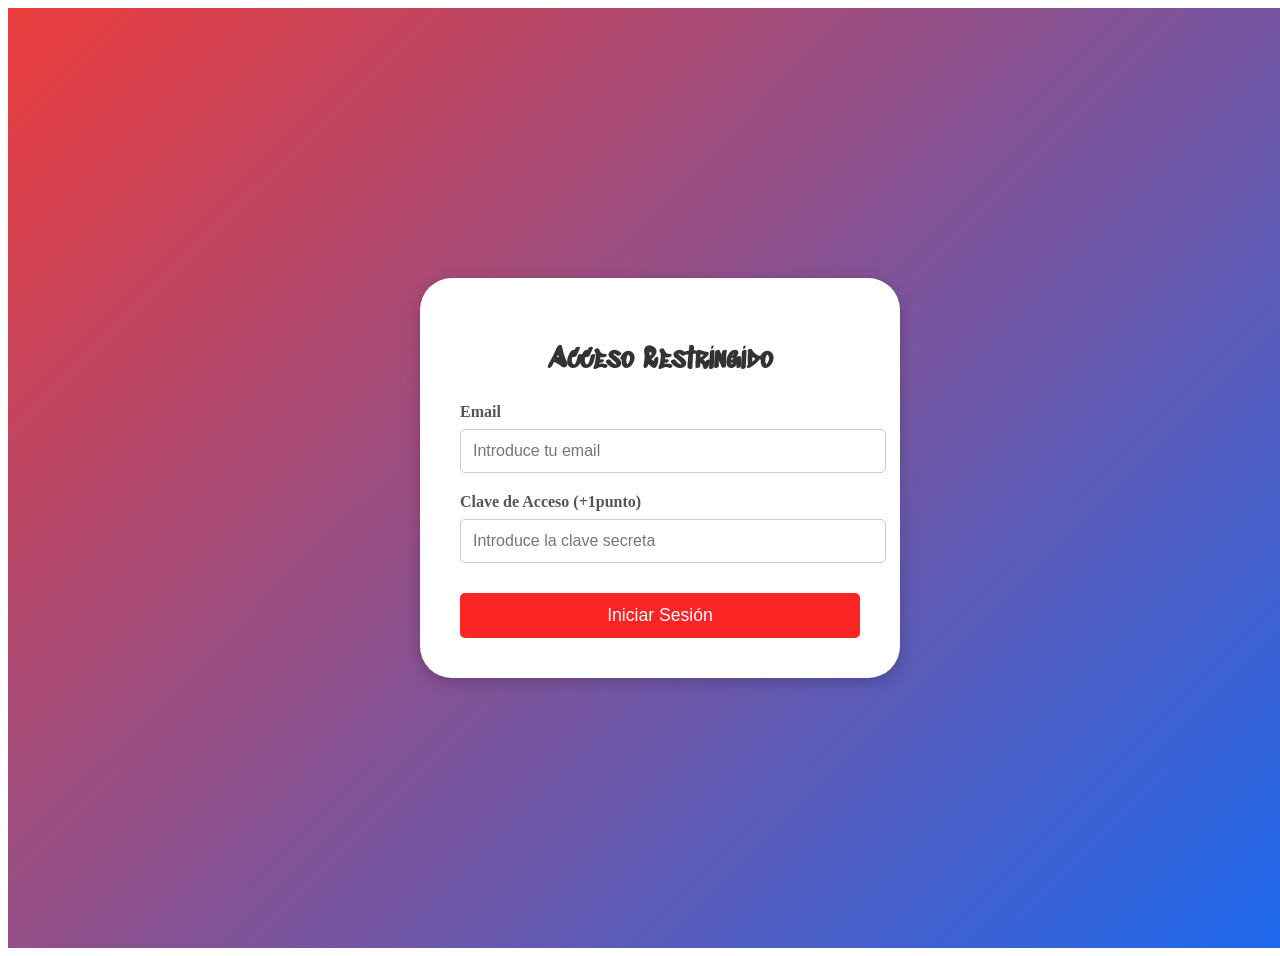
==== commit a3044856: "commit" ====
--- a/index.html
+++ b/index.html
@@ -5,7 +5,7 @@
     <meta name="viewport" content="width=device-width, initial-scale=1.0" />
     <title>Login con Clave Estática</title>
     <style>
-      @import url("https://fonts.googleapis.com/css2?family=Righteous&display=swap");
+      @import url("https://fonts.googleapis.com/css2?family=Montserrat:ital,wght@0,100..900;1,100..900&family=Sedgwick+Ave+Display&display=swap");
     </style>
     <link rel="stylesheet" href="login.css" />
   </head>
@@ -27,7 +27,7 @@
           </div>
 
           <div class="input-group">
-            <label for="password">Clave de Acceso (ok)</label>
+            <label for="password">Clave de Acceso (+1punto)</label>
             <input
               type="password"
               id="password"
--- a/login.css
+++ b/login.css
@@ -22,7 +22,7 @@
 }
 
 .login-box h2 {
-  font-family: "Righteous", sans-serif;
+  font-family: "Sedgwick Ave Display", cursive;
   margin-bottom: 1.5625rem; /* 25px */
   color: #333;
   font-size: 1.8rem;
